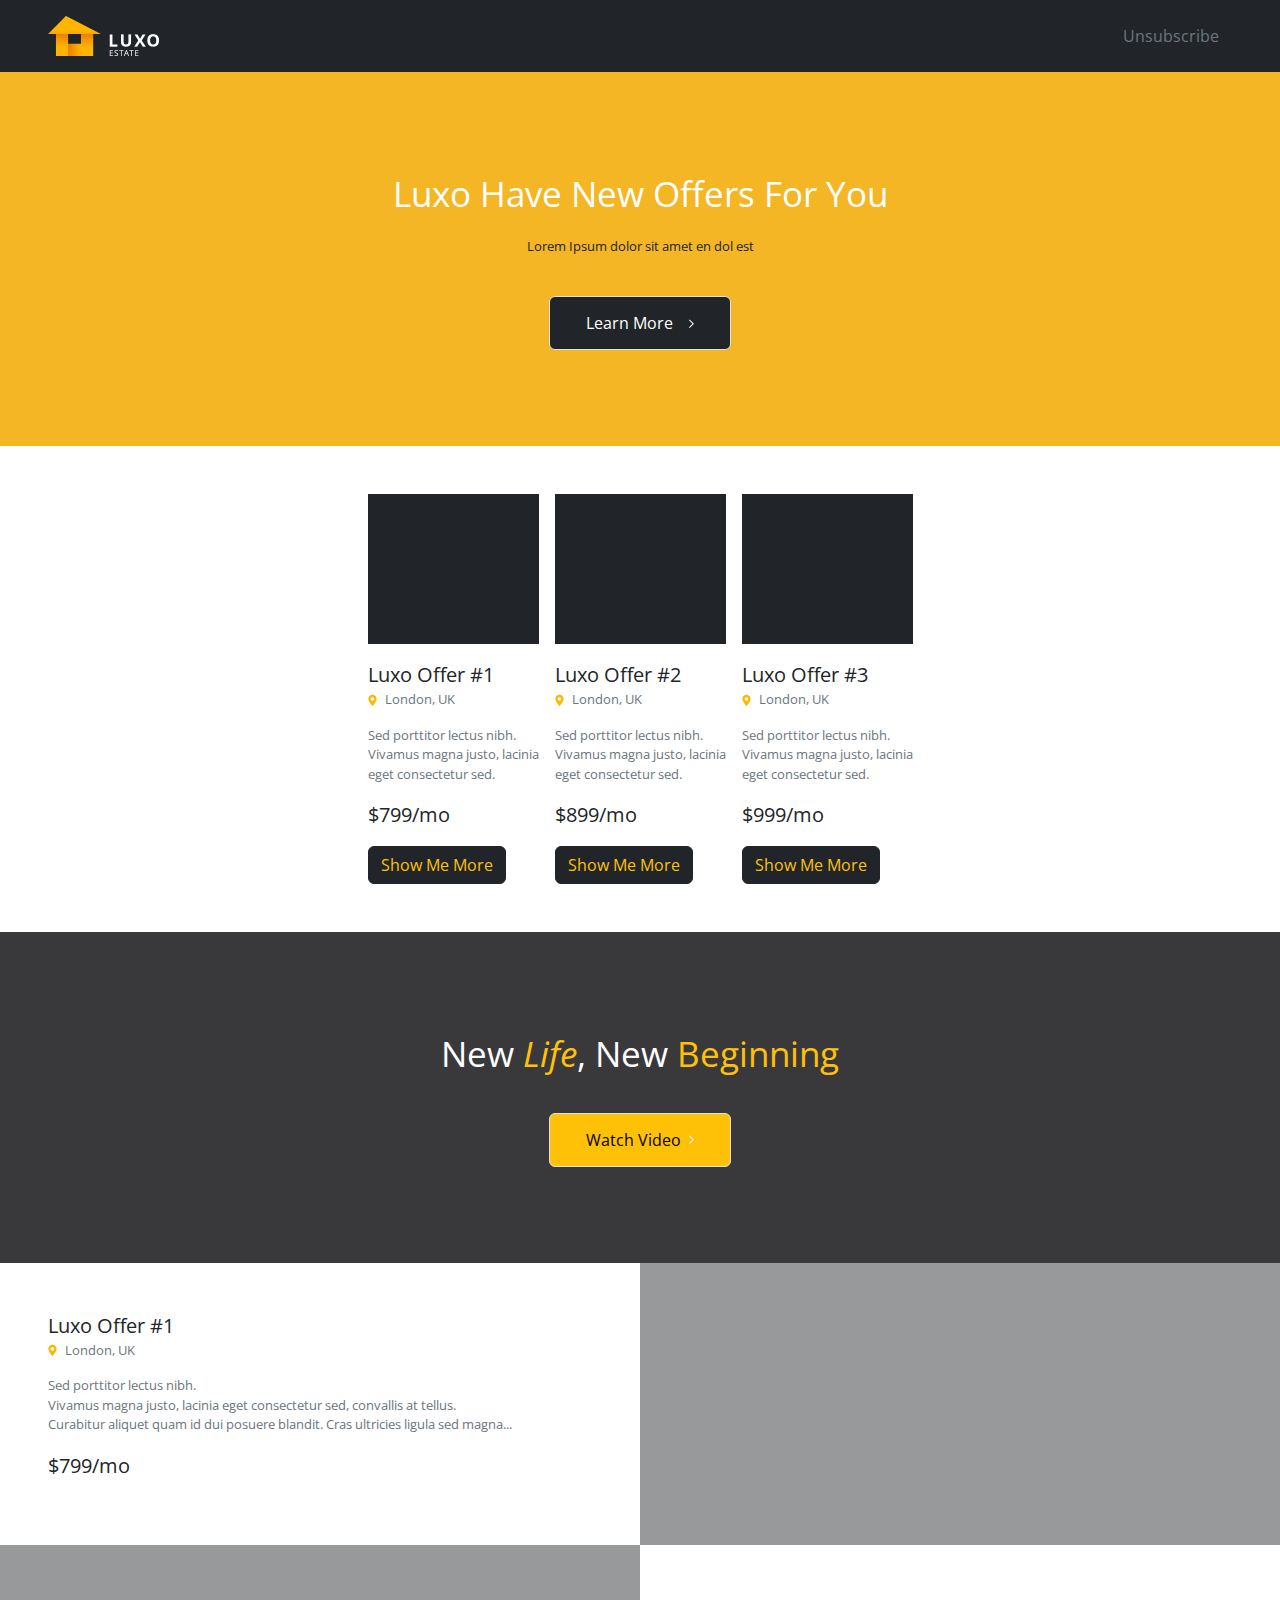
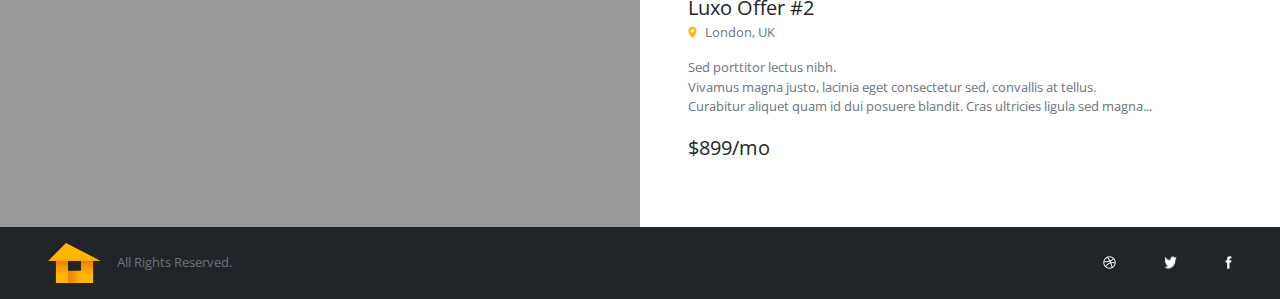
==== docs/index.html @ d2e4bb39 "Update index.html" ====
<!-- The main source folder for GitHub Pages demo is located at TodayILearned/WebDesign/University/LuxoPSDE-MailTemplate -->

<!DOCTYPE html>
<html lang="en">
  <head>
    <meta charset="UTF-8" />
    <meta name="viewport" content="width=device-width, initial-scale=1.0" />
    <link
      rel="stylesheet"
      href="https://fonts.googleapis.com/css?family=Lora:regular,italic,700,700italic&amp;subset=cyrillic,cyrillic-ext,latin,latin-ext,vietnamese"
    />
    <link
      rel="stylesheet"
      href="https://fonts.googleapis.com/css?family=Open+Sans:300,300italic,regular,italic,600,600italic,700,700italic,800,800italic&amp;subset=cyrillic,cyrillic-ext,greek,greek-ext,latin,latin-ext,vietnamese"
    />
    <link
      href="https://cdn.jsdelivr.net/npm/bootstrap@5.3.3/dist/css/bootstrap.min.css"
      rel="stylesheet"
    />
    <style>
      body {
        font-family: "Open Sans", sans-serif;
        font-size: 0.8125rem;
      }
      .text-learn-more {
        font-size: 2.1875rem;
      }
      .text-quote {
        font-size: 2.1875rem;
      }
      .bg-quote {
        background-color: #39393c;
      }
      .bg-image-template {
        background-color: #97999b;
      }
      .bg-yellow {
        background-color: #f4b624;
      }
      .h-40 {
        height: 150px;
      }
    </style>
  </head>

  <body>
      <header
        class="bg-dark text-white py-3 d-flex justify-content-between align-items-center px-5"
      >
        <img class="logo" src="../WebDesign/University/LuxoPSDE-MailTemplate/images/logo.png" />
        <a class="btn btn-dark text-secondary mb-0">Unsubscribe</a>
      </header>

        <div class="bg-yellow text-center text-white py-5">
          <div class="py-5">
            <p class="text-learn-more">Luxo Have New Offers For You</p>
            <p class="pb-4 text-dark">Lorem Ipsum dolor sit amet en dol est</p>

            <a class="btn btn-dark border">
              <div class="d-flex align-items-center px-4 py-2">
                <p class="text-white mb-0 me-2">Learn More</p>
                <img class="ms-2" src="../WebDesign/University/LuxoPSDE-MailTemplate/images/arrow.png" />
              </div>
            </a>
          </div>
        </div>

        <div class="d-flex justify-content-center flex-wrap gap-3 p-5">
          <div class="text-start">
            <div class="mb-3 bg-dark h-40"></div>
            <p class="fs-5 mb-0">Luxo Offer #1</p>

            <div class="d-flex align-items-center">
              <img src="../WebDesign/University/LuxoPSDE-MailTemplate/images/icon.png" />
              <p class="text-secondary mb-0 ms-2">London, UK</p>
            </div>

            <p class="text-secondary mt-3">
              Sed porttitor lectus nibh.<br />Vivamus magna justo, lacinia<br />eget
              consectetur sed.
            </p>
            <p class="fs-5">$799/mo</p>
            <a class="btn btn-dark text-warning">Show Me More</a>
          </div>

          <div class="text-start">
            <div class="mb-3 bg-dark h-40"></div>
            <p class="fs-5 mb-0">Luxo Offer #2</p>

            <div class="d-flex align-items-center">
              <img src="../WebDesign/University/LuxoPSDE-MailTemplate/images/icon.png" />
              <p class="text-secondary mb-0 ms-2">London, UK</p>
            </div>

            <p class="text-secondary mt-3">
              Sed porttitor lectus nibh.<br />Vivamus magna justo, lacinia<br />eget
              consectetur sed.
            </p>
            <p class="fs-5">$899/mo</p>
            <a class="btn btn-dark text-warning">Show Me More</a>
          </div>

          <div class="text-start">
            <div class="mb-3 bg-dark h-40"></div>
            <p class="fs-5 mb-0">Luxo Offer #3</p>

            <div class="d-flex align-items-center">
              <img src="../WebDesign/University/LuxoPSDE-MailTemplate/images/icon.png" />
              <p class="text-secondary mb-0 ms-2">London, UK</p>
            </div>

            <p class="text-secondary mt-3">
              Sed porttitor lectus nibh.<br />Vivamus magna justo, lacinia<br />eget
              consectetur sed.
            </p>
            <p class="fs-5">$999/mo</p>
            <a class="btn btn-dark text-warning">Show Me More</a>
          </div>
        </div>

        <div class="bg-quote text-center text-white py-5">
          <div class="py-5">
            <p class="text-quote pb-3">
              New <em class="text-warning">Life</em>, New
              <span class="text-style text-warning">Beginning</span>
            </p>

            <a class="btn btn-warning border">
              <div class="d-flex align-items-center px-4 py-2">
                <p class="mb-0">Watch Video</p>
                <img class="ms-2" src="../WebDesign/University/LuxoPSDE-MailTemplate/images/arrow.png" />
              </div>
            </a>
          </div>
        </div>

        <div class="d-flex flex-column flex-md-row">
          <div
            class="col-md-6 text-start d-flex flex-column justify-content-center p-5"
          >
            <p class="mb-0 fs-5">Luxo Offer #1</p>
            <div class="d-flex align-items-center">
              <img src="../WebDesign/University/LuxoPSDE-MailTemplate/images/icon.png" />
              <p class="text-secondary mb-0 ms-2">London, UK</p>
            </div>

            <p class="text-secondary mt-3">
              Sed porttitor lectus nibh.<br />Vivamus magna justo, lacinia eget
              consectetur sed, convallis at tellus.<br />Curabitur aliquet quam
              id dui posuere blandit. Cras ultricies ligula sed magna...
            </p>
            <p class="fs-5">$799/mo</p>
          </div>
          <div class="bg-image-template col-md-6"></div>
        </div>

        <div class="d-flex flex-column flex-md-row-reverse">
          <div
            class="col-md-6 text-start d-flex flex-column justify-content-center p-5"
          >
            <p class="mb-0 fs-5">Luxo Offer #2</p>

            <div class="d-flex align-items-center">
              <img src="../WebDesign/University/LuxoPSDE-MailTemplate/images/icon.png" />
              <p class="text-secondary mb-0 ms-2">London, UK</p>
            </div>

            <p class="text-secondary mt-3">
              Sed porttitor lectus nibh.<br />Vivamus magna justo, lacinia eget
              consectetur sed, convallis at tellus.<br />Curabitur aliquet quam
              id dui posuere blandit. Cras ultricies ligula sed magna...
            </p>
            <p class="fs-5">$899/mo</p>
          </div>
          <div class="bg-image-template col-md-6"></div>
        </div>

      <footer class="bg-dark text-white py-3">
        <div class="d-flex justify-content-between align-items-center px-5">
          <div class="d-flex align-items-center">
            <img src="../WebDesign/University/LuxoPSDE-MailTemplate/images/sub-logo.png" />
            <p class="mb-0 text-secondary ms-3">
              All Rights Reserved.
            </p>
          </div>

          <div class="d-flex justify-content-center flex-wrap gap-5">
            <img src="../WebDesign/University/LuxoPSDE-MailTemplate/images/dr.png" />
            <img src="../WebDesign/University/LuxoPSDE-MailTemplate/images/tw.png" />
            <img src="../WebDesign/University/LuxoPSDE-MailTemplate/images/fb.png" />
          </div>
        </div>
      </footer>
    </div>
    <script src="https://cdn.jsdelivr.net/npm/bootstrap@5.3.3/dist/js/bootstrap.bundle.min.js"></script>
</html>
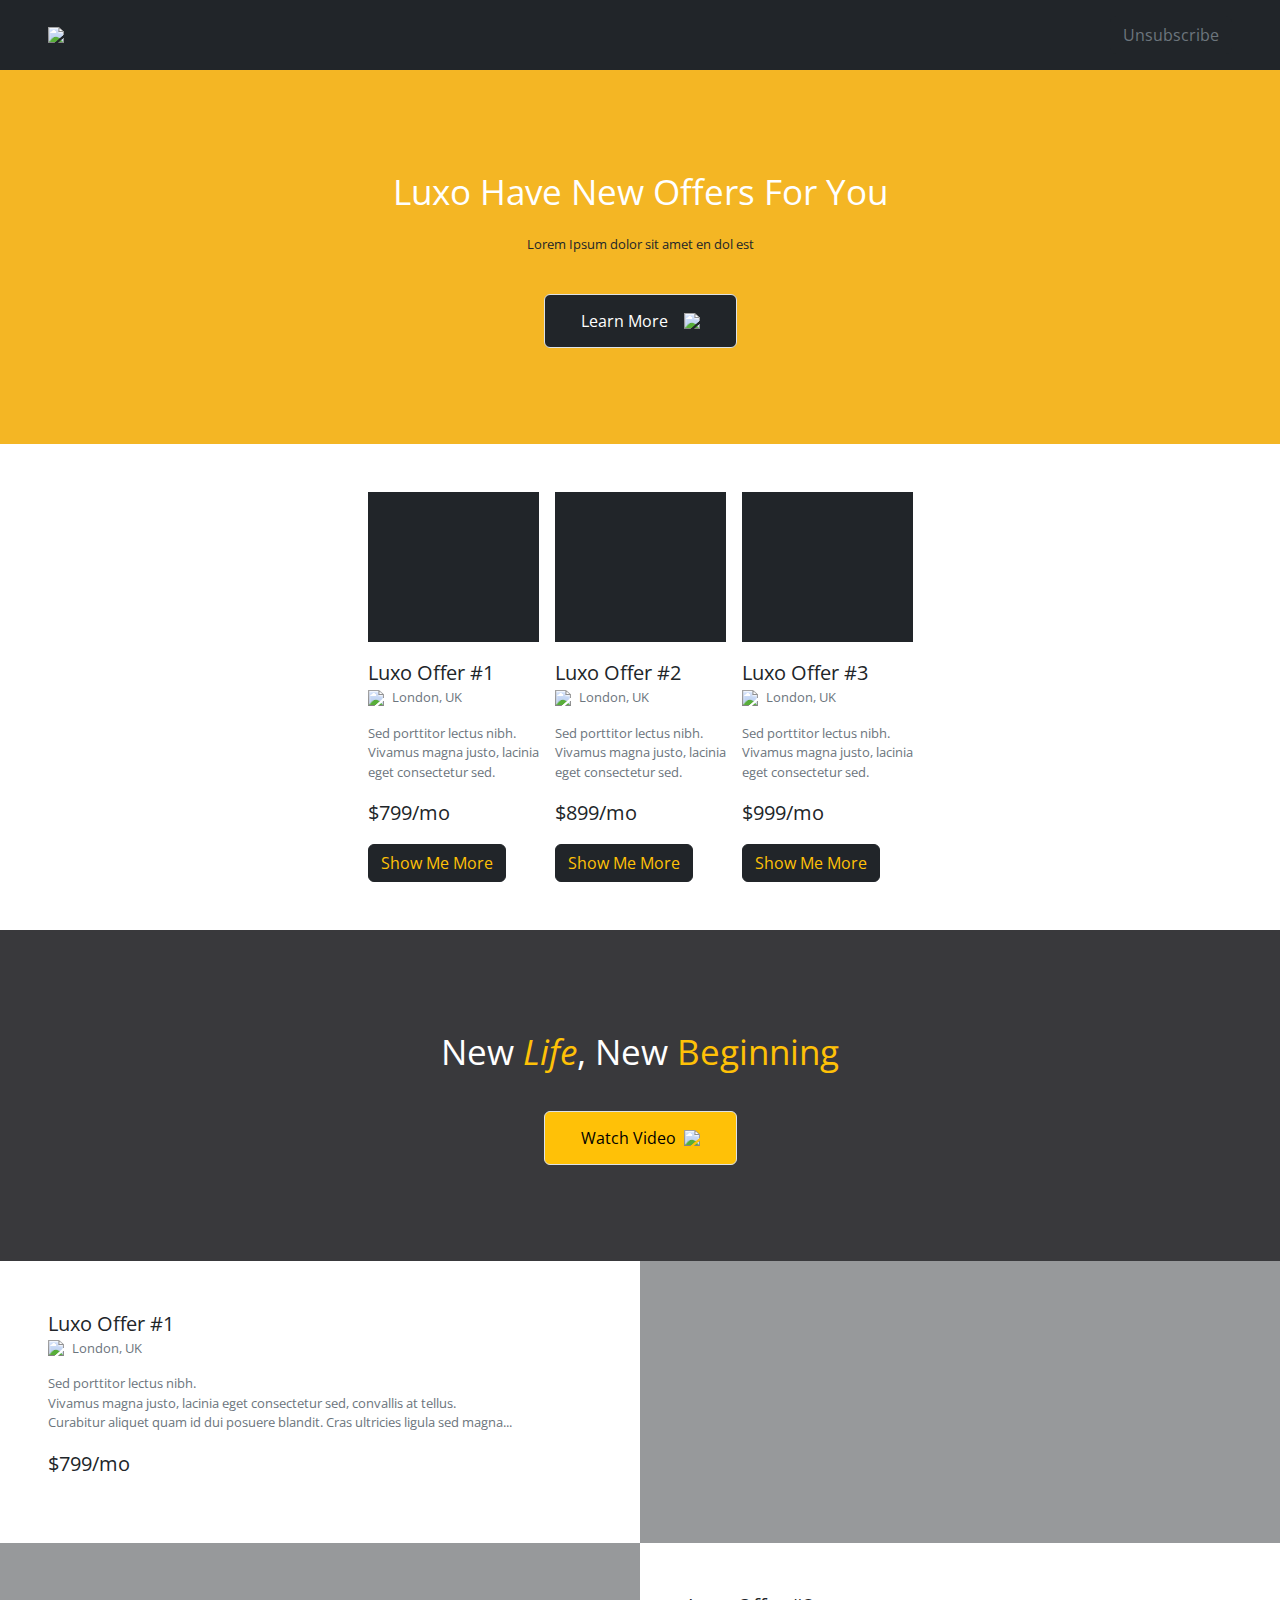
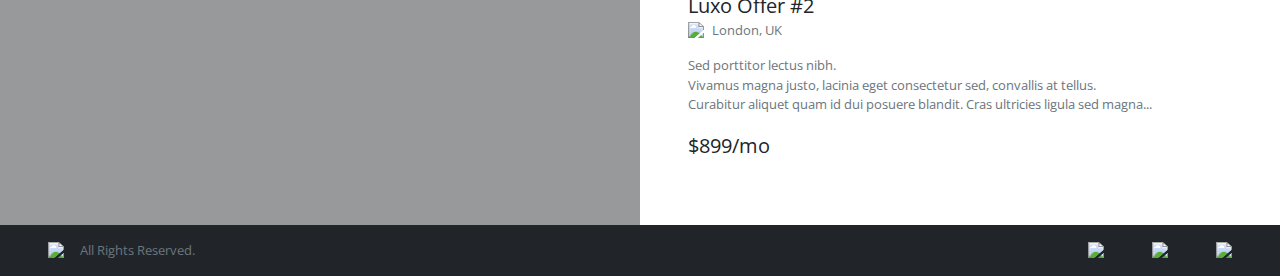
==== commit b0c08227: "Fix Tags Issue in the index.html Files" ====
--- a/docs/index.html
+++ b/docs/index.html
@@ -44,153 +44,151 @@
   </head>
 
   <body>
-      <header
-        class="bg-dark text-white py-3 d-flex justify-content-between align-items-center px-5"
-      >
-        <img class="logo" src="../WebDesign/University/LuxoPSDE-MailTemplate/images/logo.png" />
-        <a class="btn btn-dark text-secondary mb-0">Unsubscribe</a>
-      </header>
+    <header
+      class="bg-dark text-white py-3 d-flex justify-content-between align-items-center px-5"
+    >
+      <img class="logo" src="images/logo.png" />
+      <a class="btn btn-dark text-secondary mb-0">Unsubscribe</a>
+    </header>
 
-        <div class="bg-yellow text-center text-white py-5">
-          <div class="py-5">
-            <p class="text-learn-more">Luxo Have New Offers For You</p>
-            <p class="pb-4 text-dark">Lorem Ipsum dolor sit amet en dol est</p>
+    <div class="bg-yellow text-center text-white py-5">
+      <div class="py-5">
+        <p class="text-learn-more">Luxo Have New Offers For You</p>
+        <p class="pb-4 text-dark">Lorem Ipsum dolor sit amet en dol est</p>
 
-            <a class="btn btn-dark border">
-              <div class="d-flex align-items-center px-4 py-2">
-                <p class="text-white mb-0 me-2">Learn More</p>
-                <img class="ms-2" src="../WebDesign/University/LuxoPSDE-MailTemplate/images/arrow.png" />
-              </div>
-            </a>
+        <a class="btn btn-dark border">
+          <div class="d-flex align-items-center px-4 py-2">
+            <p class="text-white mb-0 me-2">Learn More</p>
+            <img class="ms-2" src="images/arrow.png" />
           </div>
+        </a>
+      </div>
+    </div>
+
+    <div class="d-flex justify-content-center flex-wrap gap-3 p-5">
+      <div class="text-start">
+        <div class="mb-3 bg-dark h-40"></div>
+        <p class="fs-5 mb-0">Luxo Offer #1</p>
+
+        <div class="d-flex align-items-center">
+          <img src="images/icon.png" />
+          <p class="text-secondary mb-0 ms-2">London, UK</p>
         </div>
 
-        <div class="d-flex justify-content-center flex-wrap gap-3 p-5">
-          <div class="text-start">
-            <div class="mb-3 bg-dark h-40"></div>
-            <p class="fs-5 mb-0">Luxo Offer #1</p>
+        <p class="text-secondary mt-3">
+          Sed porttitor lectus nibh.<br />Vivamus magna justo, lacinia<br />eget
+          consectetur sed.
+        </p>
+        <p class="fs-5">$799/mo</p>
+        <a class="btn btn-dark text-warning">Show Me More</a>
+      </div>
 
-            <div class="d-flex align-items-center">
-              <img src="../WebDesign/University/LuxoPSDE-MailTemplate/images/icon.png" />
-              <p class="text-secondary mb-0 ms-2">London, UK</p>
-            </div>
+      <div class="text-start">
+        <div class="mb-3 bg-dark h-40"></div>
+        <p class="fs-5 mb-0">Luxo Offer #2</p>
 
-            <p class="text-secondary mt-3">
-              Sed porttitor lectus nibh.<br />Vivamus magna justo, lacinia<br />eget
-              consectetur sed.
-            </p>
-            <p class="fs-5">$799/mo</p>
-            <a class="btn btn-dark text-warning">Show Me More</a>
-          </div>
-
-          <div class="text-start">
-            <div class="mb-3 bg-dark h-40"></div>
-            <p class="fs-5 mb-0">Luxo Offer #2</p>
-
-            <div class="d-flex align-items-center">
-              <img src="../WebDesign/University/LuxoPSDE-MailTemplate/images/icon.png" />
-              <p class="text-secondary mb-0 ms-2">London, UK</p>
-            </div>
-
-            <p class="text-secondary mt-3">
-              Sed porttitor lectus nibh.<br />Vivamus magna justo, lacinia<br />eget
-              consectetur sed.
-            </p>
-            <p class="fs-5">$899/mo</p>
-            <a class="btn btn-dark text-warning">Show Me More</a>
-          </div>
-
-          <div class="text-start">
-            <div class="mb-3 bg-dark h-40"></div>
-            <p class="fs-5 mb-0">Luxo Offer #3</p>
-
-            <div class="d-flex align-items-center">
-              <img src="../WebDesign/University/LuxoPSDE-MailTemplate/images/icon.png" />
-              <p class="text-secondary mb-0 ms-2">London, UK</p>
-            </div>
-
-            <p class="text-secondary mt-3">
-              Sed porttitor lectus nibh.<br />Vivamus magna justo, lacinia<br />eget
-              consectetur sed.
-            </p>
-            <p class="fs-5">$999/mo</p>
-            <a class="btn btn-dark text-warning">Show Me More</a>
-          </div>
+        <div class="d-flex align-items-center">
+          <img src="images/icon.png" />
+          <p class="text-secondary mb-0 ms-2">London, UK</p>
         </div>
 
-        <div class="bg-quote text-center text-white py-5">
-          <div class="py-5">
-            <p class="text-quote pb-3">
-              New <em class="text-warning">Life</em>, New
-              <span class="text-style text-warning">Beginning</span>
-            </p>
+        <p class="text-secondary mt-3">
+          Sed porttitor lectus nibh.<br />Vivamus magna justo, lacinia<br />eget
+          consectetur sed.
+        </p>
+        <p class="fs-5">$899/mo</p>
+        <a class="btn btn-dark text-warning">Show Me More</a>
+      </div>
 
-            <a class="btn btn-warning border">
-              <div class="d-flex align-items-center px-4 py-2">
-                <p class="mb-0">Watch Video</p>
-                <img class="ms-2" src="../WebDesign/University/LuxoPSDE-MailTemplate/images/arrow.png" />
-              </div>
-            </a>
-          </div>
+      <div class="text-start">
+        <div class="mb-3 bg-dark h-40"></div>
+        <p class="fs-5 mb-0">Luxo Offer #3</p>
+
+        <div class="d-flex align-items-center">
+          <img src="images/icon.png" />
+          <p class="text-secondary mb-0 ms-2">London, UK</p>
         </div>
 
-        <div class="d-flex flex-column flex-md-row">
-          <div
-            class="col-md-6 text-start d-flex flex-column justify-content-center p-5"
-          >
-            <p class="mb-0 fs-5">Luxo Offer #1</p>
-            <div class="d-flex align-items-center">
-              <img src="../WebDesign/University/LuxoPSDE-MailTemplate/images/icon.png" />
-              <p class="text-secondary mb-0 ms-2">London, UK</p>
-            </div>
+        <p class="text-secondary mt-3">
+          Sed porttitor lectus nibh.<br />Vivamus magna justo, lacinia<br />eget
+          consectetur sed.
+        </p>
+        <p class="fs-5">$999/mo</p>
+        <a class="btn btn-dark text-warning">Show Me More</a>
+      </div>
+    </div>
 
-            <p class="text-secondary mt-3">
-              Sed porttitor lectus nibh.<br />Vivamus magna justo, lacinia eget
-              consectetur sed, convallis at tellus.<br />Curabitur aliquet quam
-              id dui posuere blandit. Cras ultricies ligula sed magna...
-            </p>
-            <p class="fs-5">$799/mo</p>
+    <div class="bg-quote text-center text-white py-5">
+      <div class="py-5">
+        <p class="text-quote pb-3">
+          New <em class="text-warning">Life</em>, New
+          <span class="text-style text-warning">Beginning</span>
+        </p>
+
+        <a class="btn btn-warning border">
+          <div class="d-flex align-items-center px-4 py-2">
+            <p class="mb-0">Watch Video</p>
+            <img class="ms-2" src="images/arrow.png" />
           </div>
-          <div class="bg-image-template col-md-6"></div>
+        </a>
+      </div>
+    </div>
+
+    <div class="d-flex flex-column flex-md-row">
+      <div
+        class="col-md-6 text-start d-flex flex-column justify-content-center p-5"
+      >
+        <p class="mb-0 fs-5">Luxo Offer #1</p>
+        <div class="d-flex align-items-center">
+          <img src="images/icon.png" />
+          <p class="text-secondary mb-0 ms-2">London, UK</p>
         </div>
 
-        <div class="d-flex flex-column flex-md-row-reverse">
-          <div
-            class="col-md-6 text-start d-flex flex-column justify-content-center p-5"
-          >
-            <p class="mb-0 fs-5">Luxo Offer #2</p>
+        <p class="text-secondary mt-3">
+          Sed porttitor lectus nibh.<br />Vivamus magna justo, lacinia eget
+          consectetur sed, convallis at tellus.<br />Curabitur aliquet quam id
+          dui posuere blandit. Cras ultricies ligula sed magna...
+        </p>
+        <p class="fs-5">$799/mo</p>
+      </div>
+      <div class="bg-image-template col-md-6"></div>
+    </div>
 
-            <div class="d-flex align-items-center">
-              <img src="../WebDesign/University/LuxoPSDE-MailTemplate/images/icon.png" />
-              <p class="text-secondary mb-0 ms-2">London, UK</p>
-            </div>
+    <div class="d-flex flex-column flex-md-row-reverse">
+      <div
+        class="col-md-6 text-start d-flex flex-column justify-content-center p-5"
+      >
+        <p class="mb-0 fs-5">Luxo Offer #2</p>
 
-            <p class="text-secondary mt-3">
-              Sed porttitor lectus nibh.<br />Vivamus magna justo, lacinia eget
-              consectetur sed, convallis at tellus.<br />Curabitur aliquet quam
-              id dui posuere blandit. Cras ultricies ligula sed magna...
-            </p>
-            <p class="fs-5">$899/mo</p>
-          </div>
-          <div class="bg-image-template col-md-6"></div>
+        <div class="d-flex align-items-center">
+          <img src="images/icon.png" />
+          <p class="text-secondary mb-0 ms-2">London, UK</p>
         </div>
 
-      <footer class="bg-dark text-white py-3">
-        <div class="d-flex justify-content-between align-items-center px-5">
-          <div class="d-flex align-items-center">
-            <img src="../WebDesign/University/LuxoPSDE-MailTemplate/images/sub-logo.png" />
-            <p class="mb-0 text-secondary ms-3">
-              All Rights Reserved.
-            </p>
-          </div>
+        <p class="text-secondary mt-3">
+          Sed porttitor lectus nibh.<br />Vivamus magna justo, lacinia eget
+          consectetur sed, convallis at tellus.<br />Curabitur aliquet quam id
+          dui posuere blandit. Cras ultricies ligula sed magna...
+        </p>
+        <p class="fs-5">$899/mo</p>
+      </div>
+      <div class="bg-image-template col-md-6"></div>
+    </div>
 
-          <div class="d-flex justify-content-center flex-wrap gap-5">
-            <img src="../WebDesign/University/LuxoPSDE-MailTemplate/images/dr.png" />
-            <img src="../WebDesign/University/LuxoPSDE-MailTemplate/images/tw.png" />
-            <img src="../WebDesign/University/LuxoPSDE-MailTemplate/images/fb.png" />
-          </div>
+    <footer class="bg-dark text-white py-3">
+      <div class="d-flex justify-content-between align-items-center px-5">
+        <div class="d-flex align-items-center">
+          <img src="images/sub-logo.png" />
+          <p class="mb-0 text-secondary ms-3">All Rights Reserved.</p>
         </div>
-      </footer>
-    </div>
-    <script src="https://cdn.jsdelivr.net/npm/bootstrap@5.3.3/dist/js/bootstrap.bundle.min.js"></script>
+
+        <div class="d-flex justify-content-center flex-wrap gap-5">
+          <img src="images/dr.png" />
+          <img src="images/tw.png" />
+          <img src="images/fb.png" />
+        </div>
+      </div>
+    </footer>
+  </body>
+  <script src="https://cdn.jsdelivr.net/npm/bootstrap@5.3.3/dist/js/bootstrap.bundle.min.js"></script>
 </html>
